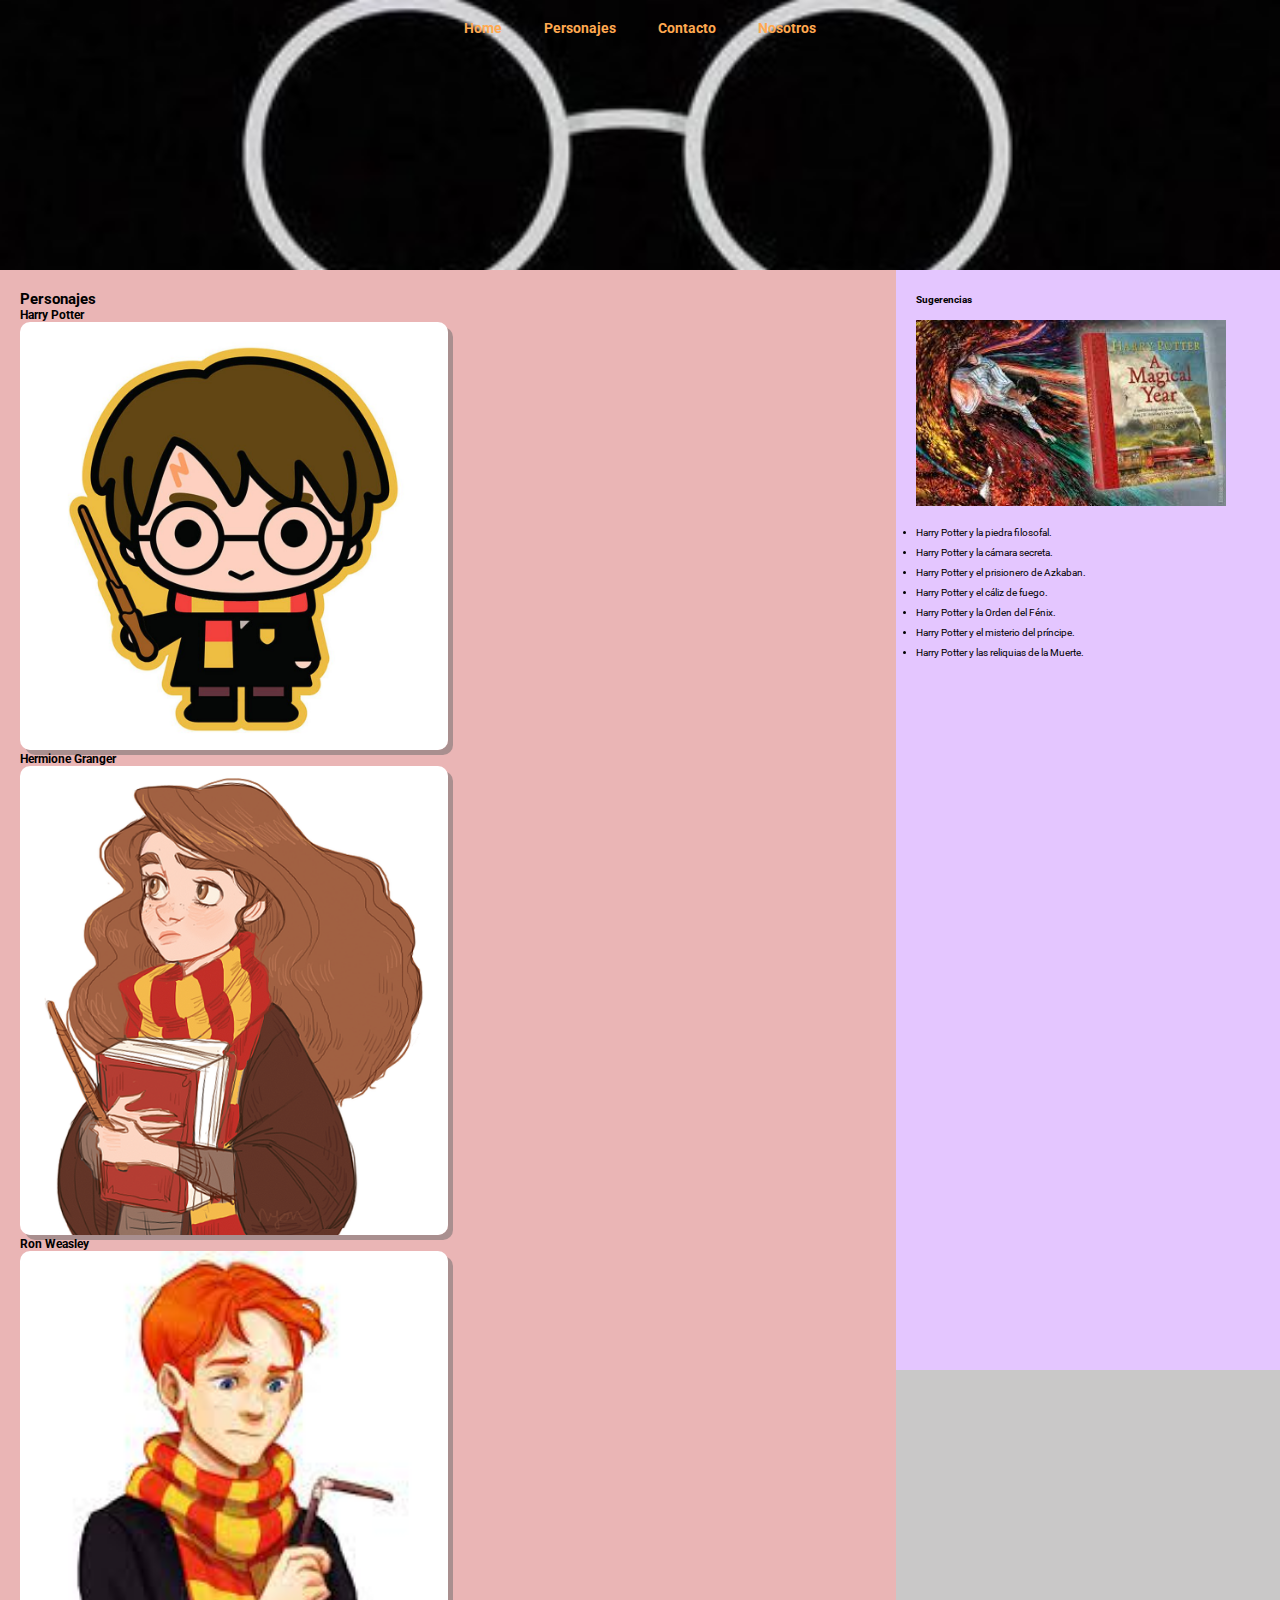
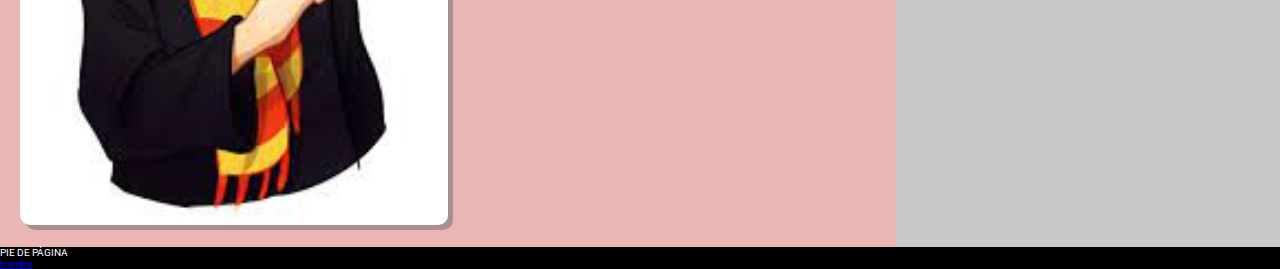
==== Clase 5/index.html @ 799a3f4a "cambis" ====
<!DOCTYPE html>
<html lang="en">

<head>
    <meta charset="UTF-8">
    <meta http-equiv="X-UA-Compatible" content="IE=edge">
    <meta name="viewport" content="width=device-width, initial-scale=1.0">
    <!-- <link rel="preconnect" href="https://fonts.googleapis.com">
    <link rel="preconnect" href="https://fonts.gstatic.com" crossorigin>
    <link href="https://fonts.googleapis.com/css2?family=Roboto:wght@300;400;500;700&display=swap" rel="stylesheet"> -->
    <link rel="stylesheet" href="./estilo.css">
    <title> Mi sitio web</title>
</head>

<body>
    <header id="arriba" class="encabezado">
        <nav>
            <ul class="menuSuperior">
                <li> <a href="index.html"> Home</a></li>
                <li> <a href="./pages/personajes.html"> Personajes </a></li>
                <li> <a href="./pages/contacto.html"> Contacto</a></li>
                <li> <a href="#"> Nosotros</a></li>
            </ul>
        </nav>
        </header>

        <!-- Contenido -->
        <section class="contenido">
            <h2> Personajes </h2>
            <h3> Harry Potter</h3>
            <div class="contenido__imagen">
                <img src="./img/harry.png" alt="Imagen ilustrada Harry Potter">
            </div>
            <h3> Hermione Granger</h3>
            <div class="contenido__imagen">
                <img src="./img/hermione.png" alt="Imagen ilustrada Hermione Granger">

            </div>
            <h3> Ron Weasley</h3>
            <div class="contenido__imagen">
                <img src="./img/ron.png" alt="Imagen ilustrada Ron Weasley">
            </div>

        </section>

    <aside class="contenido__sugerencias">
        <h4> Sugerencias</h4>

        <div class="sugerencias_libros">
            <img src="./img/libros.png" alt="">
        </div>
        <div class="lista_libros">
        <ul>
            <li> Harry Potter y la piedra filosofal.</li>
            <li>Harry Potter y la cámara secreta.</li>
            <li>Harry Potter y el prisionero de Azkaban.</li>
            <li>Harry Potter y el cáliz de fuego.
            </li>
            <li>Harry Potter y la Orden del Fénix.
            </li>
            <li>Harry Potter y el misterio del príncipe.
            </li>
            <li> Harry Potter y las reliquias de la Muerte.
            </li>

        </ul>


</div>
    </aside>

    <footer id="pie" class="footer">
        PIE DE PÁGINA

        <div><a href="#arriba"> Ir arriba</a></div>
    </footer>

</body>

</html>
---- Clase 5/estilo.css ----
@import url('https://fonts.googleapis.com/css2?family=Roboto:wght@300;400;500;700&display=swap');

*{
    margin: 0;
    padding: 0;
    box-sizing: border-box;
}


html{
    font-size: 10px;
}


body{
    font-family: 'Roboto', sans-serif;
    background-color: rgb(201, 200, 200);
}

.encabezado{
background-image: url('./img/fondo_harrypotter.png');
background-color: rgb(221, 219, 219);
background-repeat: no-repeat;
background-size: cover;
background-position: center;
padding: 2rem;
height: 30vh;
}

.menuSuperior{
    list-style: none;
    text-align: center;

}

.menuSuperior li{
    display: inline-block;

}

.menuSuperior a{
    text-decoration: none;
    color: rgb(247001, 169, 80);
    font-weight: 700;
    font-size: 1.4rem;
    padding: 2rem;
}

.contenido{
    background-color: rgb(234, 181, 181);
    padding: 2rem;
    width: 70%;
    float: left;

}

.contenido__imagen{
    width: 50%;
 
}

.contenido__imagen img{
    width: 100%;   
    box-shadow: 5px 5px rgba(107, 107, 107, 0.514);
    border-radius: 10px;
}

.contenido__sugerencias{
    background-color: rgb(228, 198, 255);
    line-height: 2rem;
    width: 30%;
    padding: 2rem;
    float: right;
    height: 1100px;
}

.sugerencias_libros{
    padding-top: 1rem;
    width: 90%;
}

.sugerencias_libros img{
    width: 100%;
}
.lista_libros{
    padding-top: 1rem;
}




.footer{
    background-color: black;
    clear: both;
    color: white;

}



/* ejemplo submenu */
    .menu {
        list-style: none;
        font-size:0 /* truco por el uso de inline-block*/
    }
    .menu li {
        display: inline-block;
        width: 25%;
        position:relative;
        font-size: 14px
    }
    .submenu {
        position: absolute;
        display: none;
    }
    .submenu li {
        display: block;
    }
    .menu li:hover ul {
        display:block;
    }
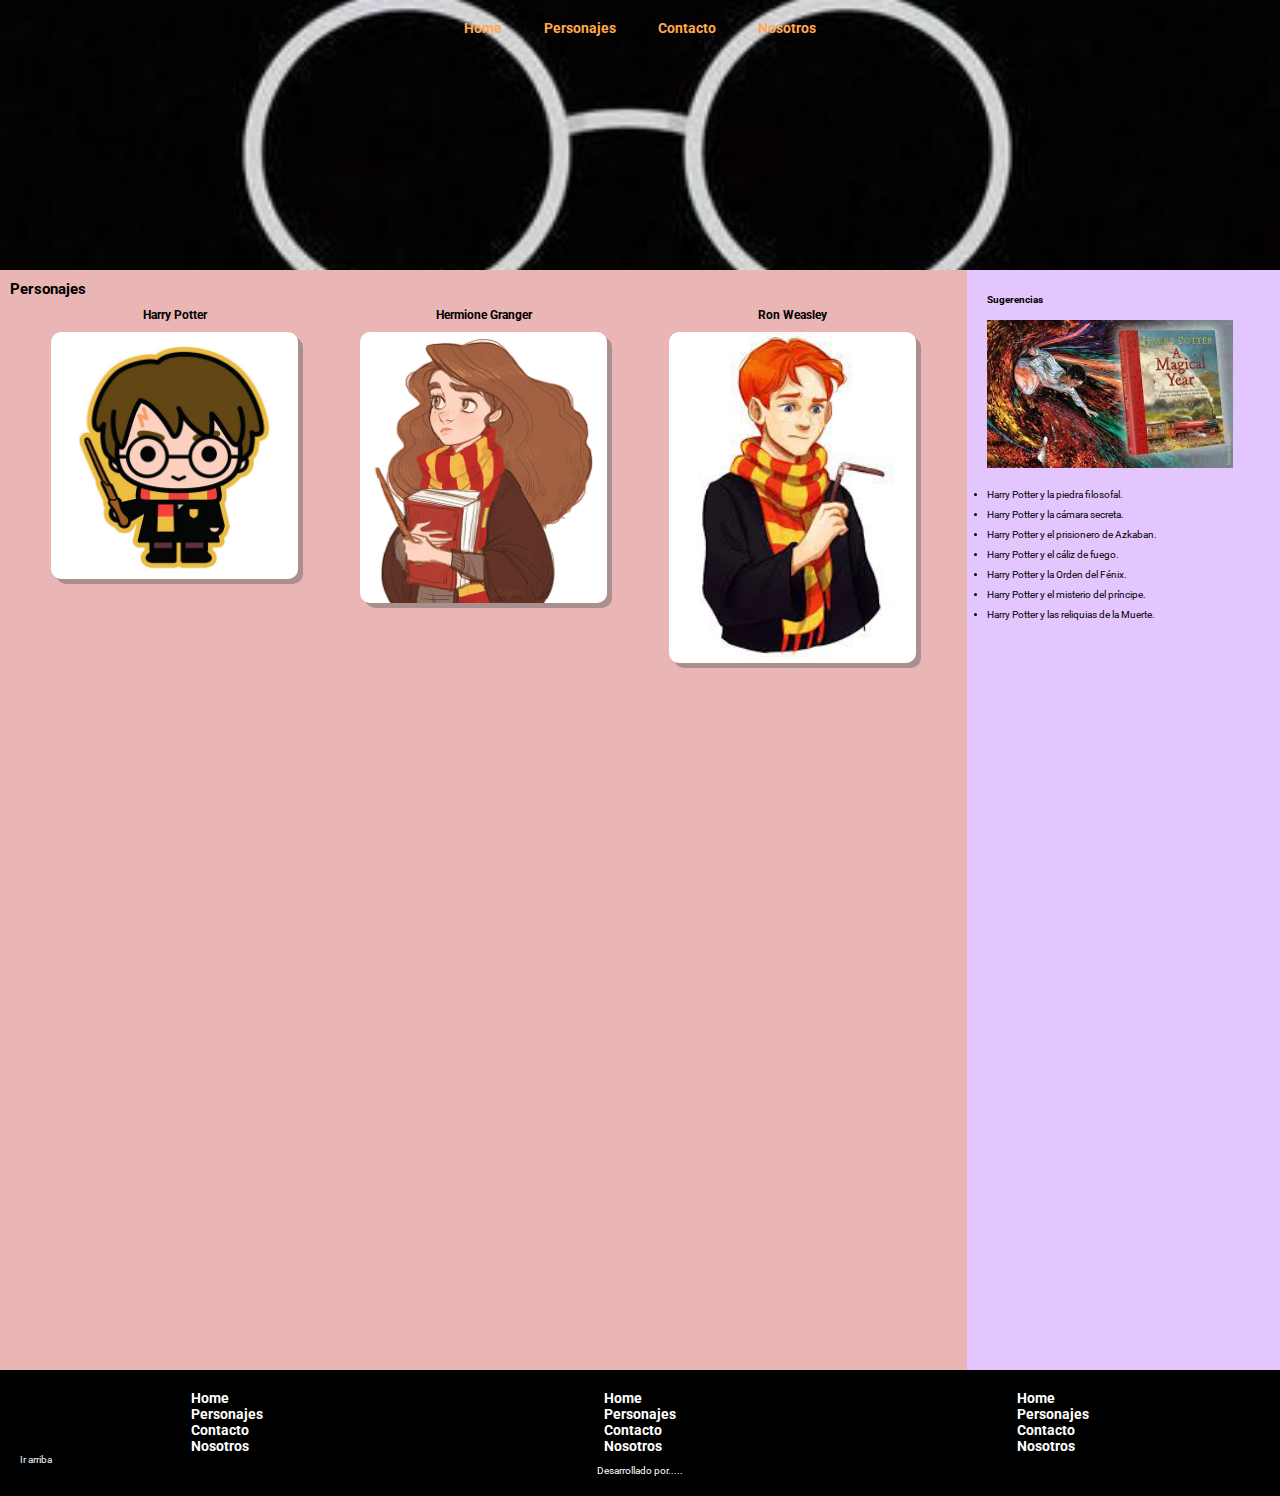
==== commit 69ea6c6d: "cambios guardados" ====
--- a/Clase 5/index.html
+++ b/Clase 5/index.html
@@ -17,62 +17,94 @@
         <nav>
             <ul class="menuSuperior">
                 <li> <a href="index.html"> Home</a></li>
-                <li> <a href="./pages/personajes.html"> Personajes </a></li>
-                <li> <a href="./pages/contacto.html"> Contacto</a></li>
+                <li> <a href="./pages/personajes.html#video"> Personajes </a></li>
+                <li> <a href="#"> Contacto</a></li>
                 <li> <a href="#"> Nosotros</a></li>
             </ul>
         </nav>
-        </header>
+    </header>
 
+    <div class="contenedor">
         <!-- Contenido -->
         <section class="contenido">
             <h2> Personajes </h2>
-            <h3> Harry Potter</h3>
-            <div class="contenido__imagen">
-                <img src="./img/harry.png" alt="Imagen ilustrada Harry Potter">
+            <div class="contenido__personajes">
+
+                <div class="contenido__imagen">
+                    <h3> Harry Potter</h3>
+                    <img src="./img/harry.png" alt="Imagen ilustrada Harry Potter">
+                </div>
+                <div class="contenido__imagen">
+                    <h3> Hermione Granger</h3>
+
+                    <img src="./img/hermione.png" alt="Imagen ilustrada Hermione Granger">
+
+                </div>
+
+                <div class="contenido__imagen">
+                    <h3> Ron Weasley</h3>
+                    <img src="./img/ron.png" alt="Imagen ilustrada Ron Weasley">
+                </div>
             </div>
-            <h3> Hermione Granger</h3>
-            <div class="contenido__imagen">
-                <img src="./img/hermione.png" alt="Imagen ilustrada Hermione Granger">
+        </section>
+
+        <aside class="contenido__sugerencias">
+            <h4> Sugerencias</h4>
+
+            <div class="sugerencias_libros">
+                <img src="./img/libros.png" alt="">
+            </div>
+            <div class="lista_libros">
+                <ul>
+                    <li> Harry Potter y la piedra filosofal.</li>
+                    <li>Harry Potter y la cámara secreta.</li>
+                    <li>Harry Potter y el prisionero de Azkaban.</li>
+                    <li>Harry Potter y el cáliz de fuego.
+                    </li>
+                    <li>Harry Potter y la Orden del Fénix.
+                    </li>
+                    <li>Harry Potter y el misterio del príncipe.
+                    </li>
+                    <li> Harry Potter y las reliquias de la Muerte.
+                    </li>
+
+                </ul>
+
 
             </div>
-            <h3> Ron Weasley</h3>
-            <div class="contenido__imagen">
-                <img src="./img/ron.png" alt="Imagen ilustrada Ron Weasley">
-            </div>
+        </aside>
+    </div>
+    <footer id="pie" class="footer">
 
-        </section>
+        <div class="bloqueFooter">
+        <div>
+            <ul class="menuFooter">
+                <li> <a href="index.html"> Home</a></li>
+                <li> <a href="./pages/personajes.html#video"> Personajes </a></li>
+                <li> <a href="#"> Contacto</a></li>
+                <li> <a href="#"> Nosotros</a></li>
+            </ul>
+        </div>
+        <div>
+            <ul class="menuFooter">
+                <li> <a href="index.html"> Home</a></li>
+                <li> <a href="./pages/personajes.html#video"> Personajes </a></li>
+                <li> <a href="#"> Contacto</a></li>
+                <li> <a href="#"> Nosotros</a></li>
+            </ul>
+        </div>
+        <div>
+            <ul class="menuFooter">
+                <li> <a href="index.html"> Home</a></li>
+                <li> <a href="./pages/personajes.html#video"> Personajes </a></li>
+                <li> <a href="#"> Contacto</a></li>
+                <li> <a href="#"> Nosotros</a></li>
+            </ul>
+        </div>
+</div>
+        <div class="link"><a href="#arriba"> Ir arriba</a></div>
+        <div class="creditoFinal"> Desarrollado por.....</div>
 
-    <aside class="contenido__sugerencias">
-        <h4> Sugerencias</h4>
-
-        <div class="sugerencias_libros">
-            <img src="./img/libros.png" alt="">
-        </div>
-        <div class="lista_libros">
-        <ul>
-            <li> Harry Potter y la piedra filosofal.</li>
-            <li>Harry Potter y la cámara secreta.</li>
-            <li>Harry Potter y el prisionero de Azkaban.</li>
-            <li>Harry Potter y el cáliz de fuego.
-            </li>
-            <li>Harry Potter y la Orden del Fénix.
-            </li>
-            <li>Harry Potter y el misterio del príncipe.
-            </li>
-            <li> Harry Potter y las reliquias de la Muerte.
-            </li>
-
-        </ul>
-
-
-</div>
-    </aside>
-
-    <footer id="pie" class="footer">
-        PIE DE PÁGINA
-
-        <div><a href="#arriba"> Ir arriba</a></div>
     </footer>
 
 </body>
--- a/Clase 5/estilo.css
+++ b/Clase 5/estilo.css
@@ -38,7 +38,7 @@
 
 }
 
-.menuSuperior a{
+.menuSuperior a, .menuFooter a{
     text-decoration: none;
     color: rgb(247001, 169, 80);
     font-weight: 700;
@@ -46,21 +46,33 @@
     padding: 2rem;
 }
 
+.contenedor{
+    display: flex;
+
+}
+
 .contenido{
     background-color: rgb(234, 181, 181);
-    padding: 2rem;
-    width: 70%;
-    float: left;
+    padding: 1rem;
+    width: 80%;
+
+}
+.contenido__personajes{
+    padding: 1rem;
+    display: flex;
+    align-items: baseline;
+    text-align: center;
 
 }
 
 .contenido__imagen{
-    width: 50%;
+    width: 100%;
  
 }
 
 .contenido__imagen img{
-    width: 100%;   
+    width: 80%;   
+    margin: 1rem;
     box-shadow: 5px 5px rgba(107, 107, 107, 0.514);
     border-radius: 10px;
 }
@@ -68,9 +80,7 @@
 .contenido__sugerencias{
     background-color: rgb(228, 198, 255);
     line-height: 2rem;
-    width: 30%;
     padding: 2rem;
-    float: right;
     height: 1100px;
 }
 
@@ -87,16 +97,34 @@
 }
 
 
+/* FOOTER */
 
 
 .footer{
     background-color: black;
-    clear: both;
+    color: white;
+    padding: 2rem;
+
+}
+.bloqueFooter{
+    display: flex;
+    justify-content: space-around;
+}
+.menuFooter{
+    list-style: none;
+}
+
+.menuFooter a{
     color: white;
 
 }
-
-
+.link a{
+    color: aliceblue;
+    text-decoration: none;
+}
+.creditoFinal{
+    text-align: center;
+}
 
 /* ejemplo submenu */
     .menu {
